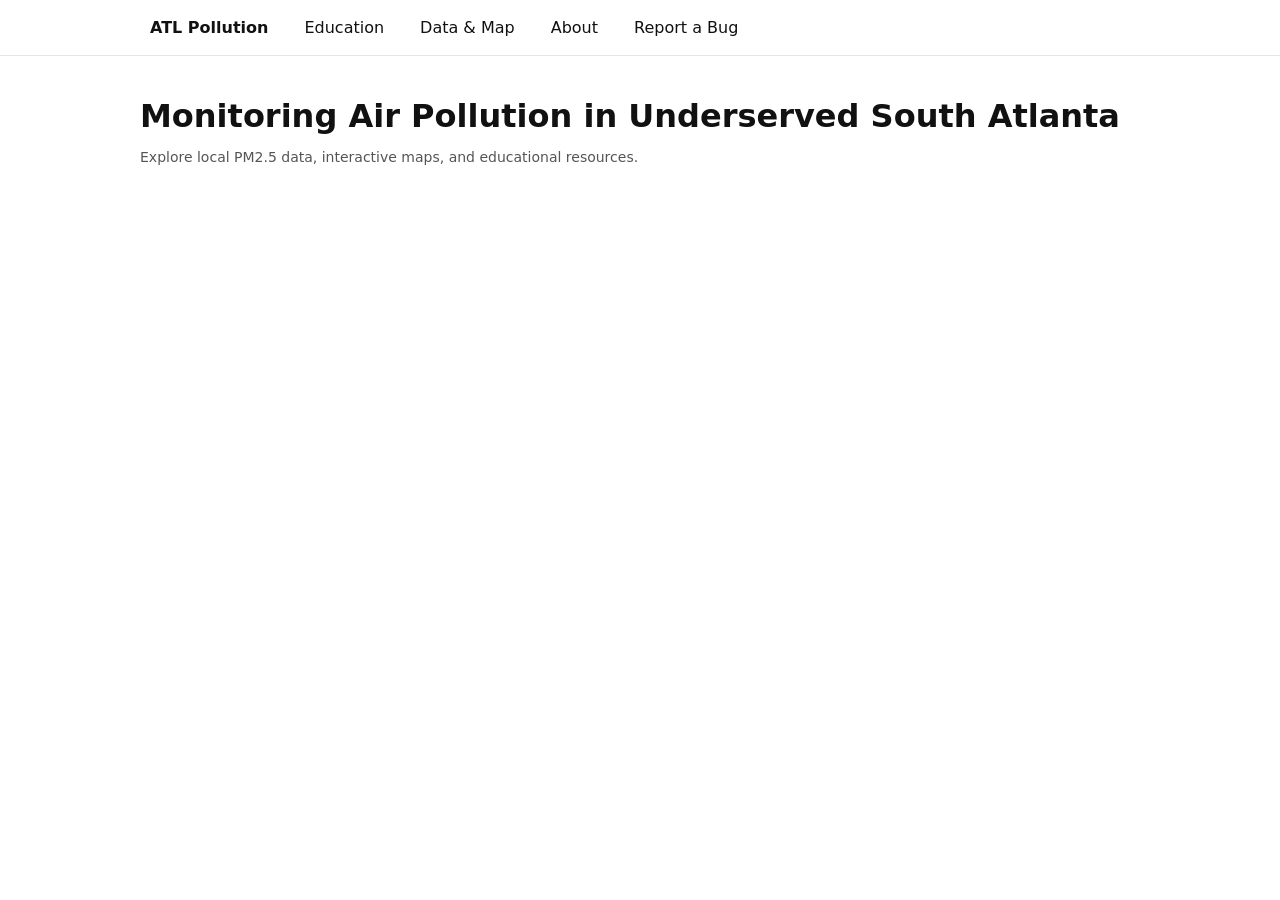
==== public/index.html @ 43586956 "Static frontend pages, styles, and navigation" ====
<!doctype html>
<html lang="en">
<head>
  <meta charset="utf-8" />
  <meta name="viewport" content="width=device-width, initial-scale=1" />
  <title>ATL Pollution</title>
  <link rel="stylesheet" href="css/styles.css" />
</head>
<body>

  <nav>
    <div class="nav-inner">
      <a href="index.html"><strong>ATL Pollution</strong></a>
      <a href="pages/education.html">Education</a>
      <a href="pages/data.html">Data & Map</a>
      <a href="pages/about.html">About</a>
      <a href="pages/report-bug.html">Report a Bug</a>
    </div>
  </nav>

  <main class="container">
    <h1>Monitoring Air Pollution in Underserved South Atlanta</h1>
    <p class="small">
      Explore local PM2.5 data, interactive maps, and educational resources.
    </p>
  </main>

  <script src="js/app.js"></script>
</body>
</html>
---- public/css/styles.css ----
:root {
  font-family: system-ui, Arial, sans-serif;
}

body {
  margin: 0;
  background: #ffffff;
  color: #111;
}

.container {
  max-width: 1000px;
  margin: 0 auto;
  padding: 20px;
}

nav {
  border-bottom: 1px solid #e5e5e5;
}

.nav-inner {
  display: flex;
  gap: 16px;
  padding: 12px 20px;
  max-width: 1000px;
  margin: 0 auto;
}

.nav-inner a {
  text-decoration: none;
  color: #111;
  padding: 6px 10px;
  border-radius: 8px;
}

.nav-inner a:hover {
  background: #f2f2f2;
}

h1 {
  margin-bottom: 10px;
}

.card {
  border: 1px solid #e5e5e5;
  border-radius: 12px;
  padding: 16px;
  margin-top: 15px;
}

.grid {
  display: grid;
  gap: 15px;
}

@media (min-width: 800px) {
  .grid {
    grid-template-columns: 1fr 1fr;
  }
}

label {
  display: block;
  margin-top: 10px;
  font-weight: 600;
}

input, textarea, select {
  width: 100%;
  padding: 8px;
  margin-top: 5px;
  border-radius: 8px;
  border: 1px solid #ccc;
}

button {
  margin-top: 15px;
  padding: 8px 12px;
  border: none;
  border-radius: 8px;
  cursor: pointer;
}

button:hover {
  opacity: 0.9;
}

.small {
  font-size: 14px;
  color: #555;
}
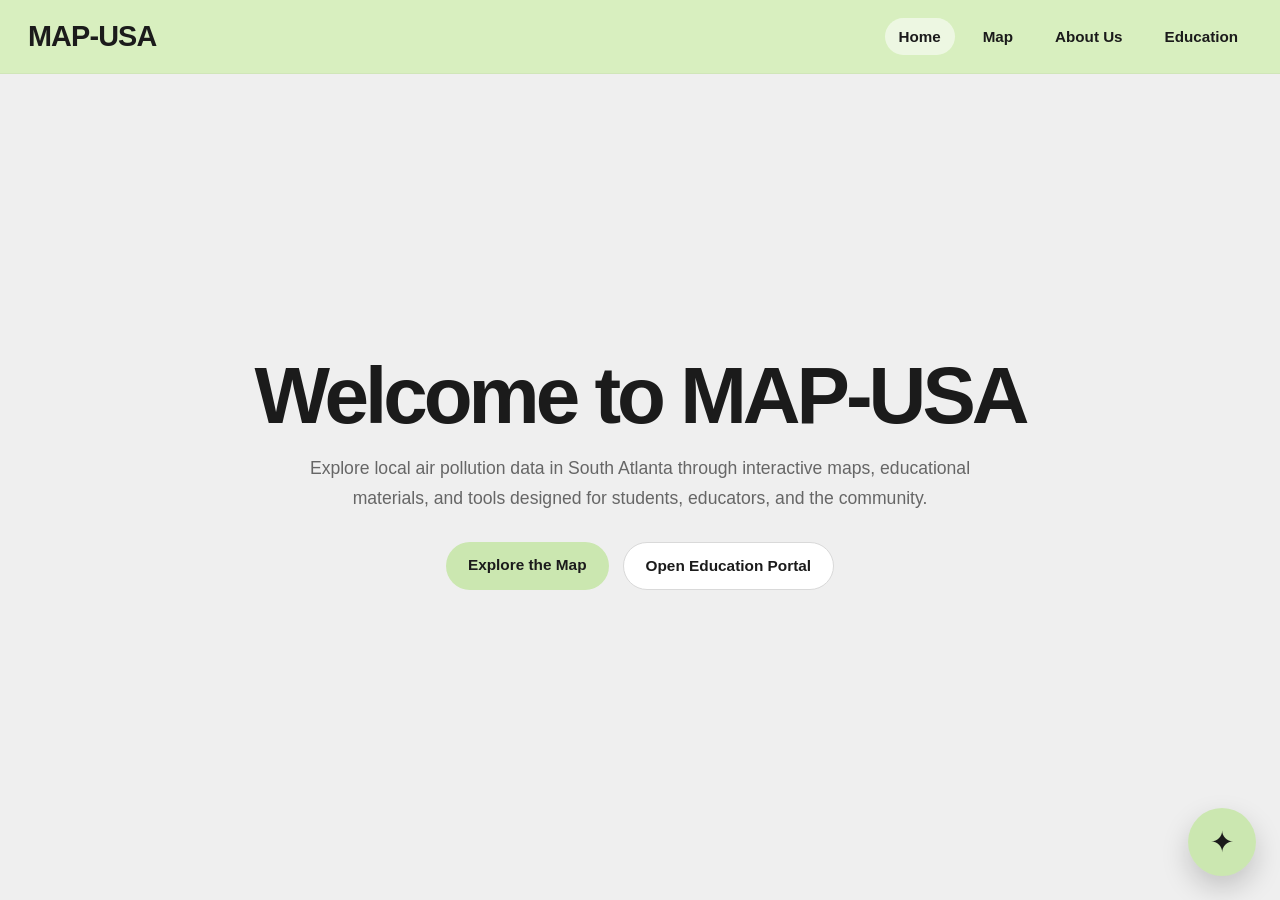
==== commit 15268438: "changed style + ui, added placeholder chatbot, completed education page, completed basic framework f" ====
--- a/public/index.html
+++ b/public/index.html
@@ -3,28 +3,61 @@
 <head>
   <meta charset="utf-8" />
   <meta name="viewport" content="width=device-width, initial-scale=1" />
-  <title>ATL Pollution</title>
+  <title>MAP-USA</title>
   <link rel="stylesheet" href="css/styles.css" />
 </head>
 <body>
-
   <nav>
     <div class="nav-inner">
-      <a href="index.html"><strong>ATL Pollution</strong></a>
-      <a href="pages/education.html">Education</a>
-      <a href="pages/data.html">Data & Map</a>
-      <a href="pages/about.html">About</a>
-      <a href="pages/report-bug.html">Report a Bug</a>
+      <a class="brand" href="index.html">MAP-USA</a>
+      <div class="nav-links">
+        <a class="active" href="index.html">Home</a>
+        <a href="pages/data.html">Map</a>
+        <a href="pages/about.html">About Us</a>
+        <a href="pages/education.html">Education</a>
+      </div>
     </div>
   </nav>
 
-  <main class="container">
-    <h1>Monitoring Air Pollution in Underserved South Atlanta</h1>
-    <p class="small">
-      Explore local PM2.5 data, interactive maps, and educational resources.
-    </p>
+  <main class="container hero">
+    <div class="hero-content">
+      <h1>Welcome to MAP-USA</h1>
+      <p>
+        Explore local air pollution data in South Atlanta through interactive maps,
+        educational materials, and tools designed for students, educators, and the community.
+      </p>
+
+      <div class="button-row">
+        <a class="btn btn-primary" href="pages/data.html">Explore the Map</a>
+        <a class="btn btn-secondary" href="pages/education.html">Open Education Portal</a>
+      </div>
+    </div>
   </main>
+  <button id="chatbotToggle" class="chatbot-toggle" aria-label="Open AI Assistant">✦</button>
 
+  <div id="chatbotPanel" class="chatbot-panel">
+    <div class="chatbot-header">
+      <h3>AI Assistant</h3>
+      <button id="chatbotClose" class="chatbot-close" aria-label="Close chat">x</button>
+    </div>
+
+    <div class="chatbot-body">
+      <div class="chat-msg bot">
+        Hi! I'm the MAP-USA AI assistant. I can help explain pollution data, graphs, maps, and lesson content.
+      </div>
+      <div class="chat-msg bot">
+        Try asking something like: “What does PM2.5 mean?” or “Why might pollution be higher near highways?”
+      </div>
+    </div>
+
+    <div class="chatbot-input-wrap">
+      <input
+        class="chatbot-input"
+        type="text"
+        placeholder="Ask a question..."
+      />
+    </div>
+  </div>
   <script src="js/app.js"></script>
 </body>
 </html>
--- a/public/css/styles.css
+++ b/public/css/styles.css
@@ -1,91 +1,613 @@
+* {
+  box-sizing: border-box;
+}
+
 :root {
-  font-family: system-ui, Arial, sans-serif;
-}
-
+  --bg: #efefef;
+  --surface: #ffffff;
+  --soft-green: #d8efbf;
+  --soft-green-2: #cbe7b0;
+  --text: #1b1b1b;
+  --muted: #666;
+  --border: #d9d9d9;
+  --shadow: 0 10px 30px rgba(0, 0, 0, 0.06);
+  --radius: 22px;
+}
+
+html,
 body {
   margin: 0;
-  background: #ffffff;
-  color: #111;
+  padding: 0;
+  font-family: Arial, Helvetica, sans-serif;
+  background: var(--bg);
+  color: var(--text);
+}
+
+body {
+  min-height: 100vh;
+}
+
+nav {
+  background: var(--soft-green);
+  border-bottom: 1px solid rgba(0, 0, 0, 0.04);
+  position: sticky;
+  top: 0;
+  z-index: 1000;
+}
+
+.nav-inner {
+  max-width: 1280px;
+  margin: 0 auto;
+  padding: 18px 28px;
+  display: flex;
+  align-items: center;
+  justify-content: space-between;
+  gap: 20px;
+}
+
+.brand {
+  font-size: 1.8rem;
+  font-weight: 800;
+  letter-spacing: -0.03em;
+  text-decoration: none;
+  color: var(--text);
+}
+
+.nav-links {
+  display: flex;
+  align-items: center;
+  gap: 14px;
+  flex-wrap: wrap;
+}
+
+.nav-links a {
+  text-decoration: none;
+  color: var(--text);
+  font-size: 0.95rem;
+  font-weight: 600;
+  padding: 10px 14px;
+  border-radius: 999px;
+  transition: 0.2s ease;
+}
+
+.nav-links a:hover,
+.nav-links a.active {
+  background: rgba(255, 255, 255, 0.55);
 }
 
 .container {
-  max-width: 1000px;
+  max-width: 1280px;
   margin: 0 auto;
-  padding: 20px;
-}
-
-nav {
-  border-bottom: 1px solid #e5e5e5;
-}
-
-.nav-inner {
-  display: flex;
-  gap: 16px;
-  padding: 12px 20px;
-  max-width: 1000px;
-  margin: 0 auto;
-}
-
-.nav-inner a {
+  padding: 36px 28px 48px;
+}
+
+.card {
+  background: rgba(255, 255, 255, 0.72);
+  border: 1px solid rgba(0, 0, 0, 0.05);
+  border-radius: var(--radius);
+  box-shadow: var(--shadow);
+}
+
+.section {
+  margin-top: 26px;
+}
+
+.page-title {
+  font-size: clamp(2rem, 4vw, 3.2rem);
+  margin: 0 0 12px;
+  letter-spacing: -0.04em;
+}
+
+.page-subtitle {
+  color: var(--muted);
+  font-size: 1.02rem;
+  line-height: 1.7;
+  max-width: 760px;
+  margin-bottom: 28px;
+}
+
+/* Home */
+.hero {
+  min-height: calc(100vh - 90px);
+  display: flex;
+  align-items: center;
+  justify-content: center;
+  text-align: center;
+}
+
+.hero-content {
+  max-width: 860px;
+}
+
+.hero h1 {
+  font-size: clamp(2.8rem, 7vw, 5rem);
+  line-height: 1;
+  margin: 0 0 18px;
+  letter-spacing: -0.05em;
+}
+
+.hero p {
+  max-width: 700px;
+  margin: 0 auto 28px;
+  font-size: 1.1rem;
+  line-height: 1.7;
+  color: var(--muted);
+}
+
+.button-row {
+  display: flex;
+  justify-content: center;
+  gap: 14px;
+  flex-wrap: wrap;
+}
+
+.btn {
+  display: inline-block;
   text-decoration: none;
-  color: #111;
-  padding: 6px 10px;
-  border-radius: 8px;
-}
-
-.nav-inner a:hover {
-  background: #f2f2f2;
-}
-
-h1 {
-  margin-bottom: 10px;
-}
-
-.card {
-  border: 1px solid #e5e5e5;
-  border-radius: 12px;
-  padding: 16px;
-  margin-top: 15px;
-}
-
-.grid {
+  border: none;
+  cursor: pointer;
+  border-radius: 999px;
+  padding: 14px 22px;
+  font-weight: 700;
+  font-size: 0.96rem;
+  transition: 0.2s ease;
+}
+
+.btn-primary {
+  background: var(--soft-green-2);
+  color: var(--text);
+}
+
+.btn-primary:hover {
+  transform: translateY(-1px);
+  box-shadow: var(--shadow);
+}
+
+.btn-secondary {
+  background: white;
+  color: var(--text);
+  border: 1px solid var(--border);
+}
+
+.btn-secondary:hover {
+  transform: translateY(-1px);
+  box-shadow: var(--shadow);
+}
+
+/* Map page */
+.map-shell {
+  position: relative;
+  overflow: hidden;
+  border-radius: 28px;
+  min-height: 620px;
+  background: #ddd;
+  box-shadow: var(--shadow);
+}
+
+.map-shell img,
+.map-shell iframe {
+  width: 100%;
+  height: 620px;
+  object-fit: cover;
+  display: block;
+  border: 0;
+}
+
+.map-overlay {
+  position: absolute;
+  top: 24px;
+  right: 24px;
+  background: rgba(255, 255, 255, 0.95);
+  padding: 14px 18px;
+  border-radius: 16px;
+  box-shadow: var(--shadow);
+  font-weight: 700;
+}
+
+.map-note {
+  margin-top: 14px;
+  color: var(--muted);
+  font-size: 0.95rem;
+}
+
+/* About page */
+.about-grid {
   display: grid;
-  gap: 15px;
-}
-
-@media (min-width: 800px) {
-  .grid {
-    grid-template-columns: 1fr 1fr;
-  }
+  grid-template-columns: 1.2fr 1fr 1.2fr;
+  gap: 24px;
+  align-items: start;
+}
+
+.about-panel {
+  padding: 28px;
+  min-height: 520px;
+}
+
+.about-panel.green {
+  background: #e6f4d4;
+}
+
+.about-panel.gray {
+  background: #e2e2e2;
+}
+
+.about-panel h2 {
+  margin-top: 0;
+  font-size: 2rem;
+  letter-spacing: -0.03em;
+}
+
+.about-panel p {
+  line-height: 1.75;
+  color: #2d2d2d;
+}
+
+.profile-card {
+  margin-top: 18px;
+  background: rgba(255, 255, 255, 0.55);
+  border-radius: 24px;
+  padding: 22px;
+}
+
+.profile-photo {
+  width: 100%;
+  height: 220px;
+  border-radius: 20px;
+  background: #f7f7f7;
+  border: 2px dashed #c5c5c5;
+  display: flex;
+  align-items: center;
+  justify-content: center;
+  color: #777;
+  font-weight: 700;
+  margin-bottom: 18px;
+}
+
+.profile-name {
+  font-size: 1.5rem;
+  font-weight: 800;
+  margin-bottom: 8px;
+}
+
+.profile-role {
+  color: var(--muted);
+  font-size: 1rem;
+  line-height: 1.6;
+}
+
+/* Forms */
+.form-card {
+  max-width: 760px;
+  padding: 30px;
 }
 
 label {
   display: block;
-  margin-top: 10px;
-  font-weight: 600;
-}
-
-input, textarea, select {
+  font-weight: 700;
+  margin: 18px 0 8px;
+}
+
+input,
+textarea,
+select {
   width: 100%;
-  padding: 8px;
-  margin-top: 5px;
-  border-radius: 8px;
-  border: 1px solid #ccc;
-}
-
-button {
-  margin-top: 15px;
-  padding: 8px 12px;
+  padding: 14px 16px;
+  border-radius: 16px;
+  border: 1px solid var(--border);
+  background: white;
+  font: inherit;
+}
+
+textarea {
+  resize: vertical;
+  min-height: 130px;
+}
+
+.status-text {
+  margin-top: 14px;
+  color: var(--muted);
+  font-size: 0.95rem;
+}
+
+/* Floating chatbot */
+.chatbot-toggle {
+  position: fixed;
+  right: 24px;
+  bottom: 24px;
+  width: 68px;
+  height: 68px;
+  border-radius: 50%;
   border: none;
-  border-radius: 8px;
+  background: var(--soft-green-2);
+  color: var(--text);
+  font-size: 1.8rem;
   cursor: pointer;
-}
-
-button:hover {
-  opacity: 0.9;
-}
-
-.small {
-  font-size: 14px;
-  color: #555;
+  box-shadow: 0 12px 28px rgba(0, 0, 0, 0.18);
+  z-index: 2000;
+  transition: 0.2s ease;
+}
+
+.chatbot-toggle:hover {
+  transform: translateY(-2px) scale(1.03);
+}
+
+.chatbot-panel {
+  position: fixed;
+  right: 24px;
+  bottom: 105px;
+  width: 360px;
+  max-width: calc(100vw - 32px);
+  height: 380px;
+  background: rgba(255, 255, 255, 0.98);
+  border: 1px solid rgba(0, 0, 0, 0.08);
+  border-radius: 28px;
+  box-shadow: 0 20px 50px rgba(0, 0, 0, 0.18);
+  display: none;
+  flex-direction: column;
+  overflow: hidden;
+  z-index: 2000;
+}
+
+.chatbot-panel.open {
+  display: flex;
+}
+
+.chatbot-header {
+  background: var(--soft-green);
+  padding: 18px 18px 14px;
+  display: flex;
+  align-items: center;
+  justify-content: space-between;
+}
+
+.chatbot-header h3 {
+  margin: 0;
+  font-size: 1.05rem;
+  letter-spacing: -0.02em;
+}
+
+.chatbot-close {
+  background: transparent;
+  border: none;
+  font-size: 1.4rem;
+  cursor: pointer;
+  color: var(--text);
+  padding: 0;
+}
+
+.chatbot-body {
+  flex: 1;
+  padding: 18px;
+  background: #f8f8f8;
+  display: flex;
+  flex-direction: column;
+  gap: 12px;
+  overflow-y: auto;
+}
+
+.chat-msg {
+  max-width: 85%;
+  padding: 12px 14px;
+  border-radius: 18px;
+  font-size: 0.95rem;
+  line-height: 1.5;
+}
+
+.chat-msg.bot {
+  background: #e8f5d9;
+  align-self: flex-start;
+}
+
+.chat-msg.user {
+  background: #ffffff;
+  border: 1px solid #e2e2e2;
+  align-self: flex-end;
+}
+
+.chatbot-input-wrap {
+  padding: 14px;
+  border-top: 1px solid #ececec;
+  background: white;
+}
+
+.chatbot-input {
+  width: 100%;
+  padding: 14px 16px;
+  border-radius: 999px;
+  border: 1px solid #d7d7d7;
+  outline: none;
+  font: inherit;
+}
+
+/* Education page */
+.education-header {
+  margin-bottom: 24px;
+}
+
+.eyebrow {
+  margin: 0 0 8px;
+  font-size: 0.9rem;
+  font-weight: 700;
+  text-transform: uppercase;
+  letter-spacing: 0.08em;
+  color: #5f7a55;
+}
+
+.education-hero {
+  padding: 28px;
+  display: flex;
+  justify-content: space-between;
+  align-items: center;
+  gap: 20px;
+  background: linear-gradient(135deg, #eef8e2, #ffffff);
+}
+
+.education-hero h2 {
+  margin: 0 0 10px;
+  font-size: 2rem;
+  letter-spacing: -0.03em;
+}
+
+.education-hero p {
+  margin: 0;
+  color: var(--muted);
+  line-height: 1.7;
+  max-width: 700px;
+}
+
+.section-title {
+  font-size: 1.8rem;
+  margin: 0 0 16px;
+  letter-spacing: -0.03em;
+}
+
+.topic-grid {
+  display: grid;
+  grid-template-columns: repeat(4, 1fr);
+  gap: 18px;
+}
+
+.compact-topics .topic-card {
+  padding: 20px;
+}
+
+.compact-topics .topic-card h3 {
+  margin-top: 0;
+  margin-bottom: 8px;
+  font-size: 1.1rem;
+}
+
+.compact-topics .topic-card p {
+  margin: 0;
+  font-size: 0.95rem;
+  line-height: 1.6;
+  color: var(--muted);
+}
+
+.cleaner-layout {
+  display: grid;
+  grid-template-columns: 1fr 1fr;
+  gap: 24px;
+  align-items: start;
+}
+
+.resource-group {
+  padding: 24px;
+}
+
+.resource-list {
+  display: flex;
+  flex-direction: column;
+  gap: 12px;
+}
+
+.resource-row {
+  display: flex;
+  justify-content: space-between;
+  align-items: flex-start;
+  gap: 16px;
+  padding: 16px 18px;
+  border: 1px solid #e5e5e5;
+  border-radius: 18px;
+  background: rgba(255, 255, 255, 0.72);
+  text-decoration: none;
+  color: inherit;
+  transition: 0.2s ease;
+}
+
+.resource-row:hover {
+  transform: translateY(-1px);
+  box-shadow: 0 8px 20px rgba(0, 0, 0, 0.06);
+}
+
+.resource-row h3 {
+  margin: 0 0 6px;
+  font-size: 1rem;
+}
+
+.resource-row p {
+  margin: 0;
+  color: var(--muted);
+  line-height: 1.55;
+  font-size: 0.94rem;
+}
+
+.resource-row span {
+  font-size: 1.1rem;
+  font-weight: 700;
+  color: #4c6b43;
+  flex-shrink: 0;
+  margin-top: 2px;
+}
+
+.small-section-title {
+  margin-top: 24px;
+  font-size: 1.3rem;
+}
+
+/* Responsive */
+@media (max-width: 1000px) {
+  .about-grid,
+  .cleaner-layout,
+  .topic-grid {
+    grid-template-columns: 1fr 1fr;
+  }
+
+  .hero {
+    min-height: auto;
+    padding: 70px 0 20px;
+  }
+
+  .map-shell,
+  .map-shell img,
+  .map-shell iframe {
+    min-height: 420px;
+    height: 420px;
+  }
+
+  .education-hero {
+    flex-direction: column;
+    align-items: flex-start;
+  }
+
+  .cleaner-layout {
+    grid-template-columns: 1fr;
+  }
+}
+
+@media (max-width: 640px) {
+  .nav-inner {
+    flex-direction: column;
+    align-items: flex-start;
+  }
+
+  .brand {
+    font-size: 1.5rem;
+  }
+
+  .hero h1 {
+    font-size: 2.6rem;
+  }
+
+  .container {
+    padding: 26px 18px 40px;
+  }
+
+  .topic-grid {
+    grid-template-columns: 1fr;
+  }
+
+  .chatbot-panel {
+    right: 12px;
+    bottom: 92px;
+    width: calc(100vw - 24px);
+    height: 55vh;
+  }
+
+  .chatbot-toggle {
+    right: 16px;
+    bottom: 16px;
+    width: 62px;
+    height: 62px;
+  }
 }
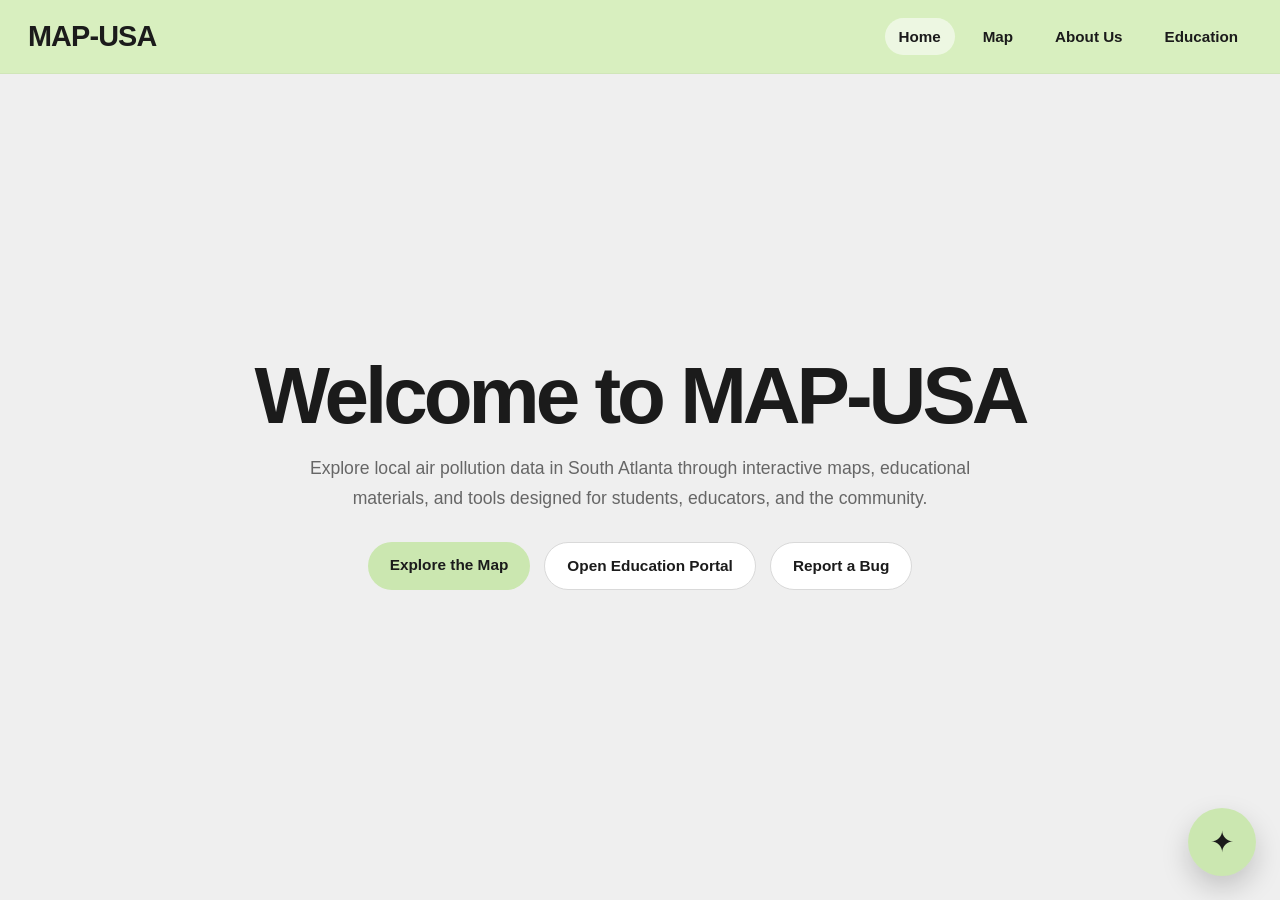
==== commit 6c449fd1: "Add bug report form and authenticated admin dashboard (User Story 8)" ====
--- a/public/index.html
+++ b/public/index.html
@@ -30,9 +30,53 @@
       <div class="button-row">
         <a class="btn btn-primary" href="pages/data.html">Explore the Map</a>
         <a class="btn btn-secondary" href="pages/education.html">Open Education Portal</a>
+        <button type="button" class="btn btn-secondary" id="openBugReport">Report a Bug</button>
       </div>
     </div>
   </main>
+
+  <!-- Report a Bug modal -->
+  <div id="bugReportOverlay" class="bug-overlay" aria-hidden="true">
+    <div class="bug-modal" role="dialog" aria-modal="true" aria-labelledby="bugReportTitle">
+      <div class="bug-modal-header">
+        <h2 id="bugReportTitle">Report a Bug</h2>
+        <button type="button" class="bug-close" id="closeBugReport" aria-label="Close">x</button>
+      </div>
+      <p class="bug-modal-sub">
+        Found something broken or confusing? Let us know so we can fix it.
+      </p>
+      <form id="bugReportForm" class="bug-form" novalidate>
+        <label for="bugTitle">Issue title</label>
+        <input type="text" id="bugTitle" name="title" maxlength="200" required />
+        <div class="field-error" data-error-for="title"></div>
+
+        <label for="bugSeverity">Severity</label>
+        <select id="bugSeverity" name="severity" required>
+          <option value="">Select severity…</option>
+          <option value="low">Low — minor inconvenience</option>
+          <option value="medium">Medium — affects usability</option>
+          <option value="high">High — feature broken</option>
+          <option value="critical">Critical — site unusable</option>
+        </select>
+        <div class="field-error" data-error-for="severity"></div>
+
+        <label for="bugDescription">Description</label>
+        <textarea id="bugDescription" name="description" maxlength="5000" required
+          placeholder="What happened? What did you expect? Any steps to reproduce?"></textarea>
+        <div class="field-error" data-error-for="description"></div>
+
+        <label for="bugScreenshot">Screenshot (optional)</label>
+        <input type="file" id="bugScreenshot" name="screenshot" accept="image/*" />
+        <div class="field-error" data-error-for="screenshot"></div>
+
+        <div class="bug-form-actions">
+          <button type="submit" class="btn btn-primary" id="bugSubmitBtn">Submit Report</button>
+          <span class="status-text" id="bugStatusText"></span>
+        </div>
+      </form>
+    </div>
+  </div>
+
   <button id="chatbotToggle" class="chatbot-toggle" aria-label="Open AI Assistant">✦</button>
 
   <div id="chatbotPanel" class="chatbot-panel">
--- a/public/css/styles.css
+++ b/public/css/styles.css
@@ -106,7 +106,6 @@
   margin-bottom: 28px;
 }
 
-/* Home */
 .hero {
   min-height: calc(100vh - 90px);
   display: flex;
@@ -174,7 +173,6 @@
   box-shadow: var(--shadow);
 }
 
-/* Map page */
 .map-shell {
   position: relative;
   overflow: hidden;
@@ -210,7 +208,6 @@
   font-size: 0.95rem;
 }
 
-/* About page */
 .about-grid {
   display: grid;
   grid-template-columns: 1.2fr 1fr 1.2fr;
@@ -253,14 +250,20 @@
   width: 100%;
   height: 220px;
   border-radius: 20px;
-  background: #f7f7f7;
-  border: 2px dashed #c5c5c5;
-  display: flex;
-  align-items: center;
-  justify-content: center;
-  color: #777;
-  font-weight: 700;
-  margin-bottom: 18px;
+  overflow: hidden;
+  background: #f2f2f2;
+}
+
+.profile-photo img {
+  width: 100%;
+  height: 100%;
+  object-fit: cover;
+  display: block;
+  transition: transform 0.3s ease;
+}
+
+.profile-photo:hover img {
+  transform: scale(1.03);
 }
 
 .profile-name {
@@ -275,7 +278,6 @@
   line-height: 1.6;
 }
 
-/* Forms */
 .form-card {
   max-width: 760px;
   padding: 30px;
@@ -309,7 +311,6 @@
   font-size: 0.95rem;
 }
 
-/* Floating chatbot */
 .chatbot-toggle {
   position: fixed;
   right: 24px;
@@ -419,7 +420,6 @@
   font: inherit;
 }
 
-/* Education page */
 .education-header {
   margin-bottom: 24px;
 }
@@ -545,7 +545,6 @@
   font-size: 1.3rem;
 }
 
-/* Responsive */
 @media (max-width: 1000px) {
   .about-grid,
   .cleaner-layout,
@@ -610,4 +609,431 @@
     width: 62px;
     height: 62px;
   }
+}
+
+.about-page {
+  display: flex;
+  flex-direction: column;
+  gap: 26px;
+}
+
+.about-hero {
+  display: grid;
+  grid-template-columns: 1.5fr 0.8fr;
+  gap: 24px;
+  padding: 34px;
+  background: linear-gradient(135deg, #eef8e2 0%, #f8fbf4 55%, #ffffff 100%);
+  border-radius: 30px;
+  overflow: hidden;
+}
+
+.about-hero-text .page-title {
+  margin-bottom: 14px;
+  max-width: 900px;
+}
+
+.about-hero-text .page-subtitle {
+  margin-bottom: 20px;
+  max-width: 760px;
+}
+
+.about-hero-side {
+  display: flex;
+  align-items: stretch;
+}
+
+.about-mini-card {
+  width: 100%;
+  background: rgba(255, 255, 255, 0.72);
+  border: 1px solid rgba(0, 0, 0, 0.05);
+  border-radius: 24px;
+  padding: 22px;
+  box-shadow: var(--shadow);
+  align-self: center;
+}
+
+.about-mini-card h3 {
+  margin: 0 0 10px;
+  font-size: 1.15rem;
+  letter-spacing: -0.02em;
+}
+
+.about-mini-card p {
+  margin: 0;
+  line-height: 1.7;
+  color: var(--muted);
+}
+
+.about-tag-row {
+  display: flex;
+  flex-wrap: wrap;
+  gap: 10px;
+}
+
+.about-tag {
+  display: inline-flex;
+  align-items: center;
+  padding: 9px 14px;
+  border-radius: 999px;
+  background: rgba(255, 255, 255, 0.82);
+  border: 1px solid rgba(0, 0, 0, 0.06);
+  font-size: 0.9rem;
+  font-weight: 700;
+}
+
+.about-main-grid {
+  display: grid;
+  grid-template-columns: 1.35fr 0.95fr;
+  gap: 24px;
+  align-items: start;
+}
+
+.about-left-col {
+  display: grid;
+  gap: 24px;
+}
+
+.about-feature,
+.about-profile-panel,
+.about-bottom-card {
+  padding: 30px;
+  border-radius: 28px;
+}
+
+.green-soft {
+  background: #e8f4d8;
+}
+
+.neutral-soft {
+  background: #f2f2f2;
+}
+
+.light-card {
+  background: rgba(255, 255, 255, 0.75);
+}
+
+.about-feature h2,
+.about-profile-panel h2,
+.about-bottom-card h2 {
+  margin: 0 0 14px;
+  font-size: 1.9rem;
+  letter-spacing: -0.03em;
+}
+
+.about-feature p,
+.about-profile-panel p,
+.about-bottom-card p {
+  line-height: 1.75;
+  color: #2d2d2d;
+}
+
+.section-icon {
+  width: 48px;
+  height: 48px;
+  border-radius: 16px;
+  background: rgba(255, 255, 255, 0.75);
+  display: inline-flex;
+  align-items: center;
+  justify-content: center;
+  font-size: 1.2rem;
+  margin-bottom: 16px;
+  box-shadow: 0 8px 18px rgba(0, 0, 0, 0.05);
+}
+
+.about-points {
+  display: grid;
+  gap: 14px;
+  margin-top: 18px;
+}
+
+.about-point {
+  background: rgba(255, 255, 255, 0.66);
+  border: 1px solid rgba(0, 0, 0, 0.05);
+  border-radius: 20px;
+  padding: 18px;
+}
+
+.about-point h3 {
+  margin: 0 0 6px;
+  font-size: 1.02rem;
+  letter-spacing: -0.02em;
+}
+
+.about-point p {
+  margin: 0;
+  color: var(--muted);
+  line-height: 1.65;
+  font-size: 0.95rem;
+}
+
+.about-profile-panel {
+  background: linear-gradient(180deg, #ececec 0%, #f6f6f6 100%);
+}
+
+.about-profile-card {
+  margin-top: 14px;
+  background: rgba(255, 255, 255, 0.7);
+  border: 1px solid rgba(0, 0, 0, 0.04);
+}
+
+.large-photo {
+  height: 280px;
+  margin-bottom: 18px;
+}
+
+.profile-caption {
+  margin-top: 14px;
+  padding-top: 14px;
+  border-top: 1px solid rgba(0, 0, 0, 0.08);
+  color: var(--muted);
+  font-size: 0.93rem;
+  line-height: 1.6;
+}
+
+.about-bottom-grid {
+  display: grid;
+  grid-template-columns: 1fr 1fr;
+  gap: 24px;
+}
+
+.about-points.compact .about-point {
+  padding: 16px 18px;
+}
+
+@media (max-width: 1000px) {
+  .about-hero,
+  .about-main-grid,
+  .about-bottom-grid {
+    grid-template-columns: 1fr;
+  }
+
+  .about-hero {
+    padding: 28px;
+  }
+
+  .about-hero-side {
+    display: block;
+  }
+}
+
+@media (max-width: 640px) {
+  .about-hero,
+  .about-feature,
+  .about-profile-panel,
+  .about-bottom-card {
+    padding: 22px;
+  }
+
+  .large-photo {
+    height: 220px;
+  }
+
+  .about-feature h2,
+  .about-profile-panel h2,
+  .about-bottom-card h2 {
+    font-size: 1.55rem;
+  }
+}
+
+/* ===== Report a Bug modal ===== */
+.bug-overlay {
+  position: fixed;
+  inset: 0;
+  background: rgba(0, 0, 0, 0.45);
+  display: none;
+  align-items: center;
+  justify-content: center;
+  z-index: 3000;
+  padding: 20px;
+}
+
+.bug-overlay.open {
+  display: flex;
+}
+
+.bug-modal {
+  background: var(--surface);
+  border-radius: var(--radius);
+  box-shadow: 0 30px 80px rgba(0, 0, 0, 0.3);
+  width: 100%;
+  max-width: 560px;
+  max-height: 90vh;
+  overflow-y: auto;
+  padding: 28px 30px;
+}
+
+.bug-modal-header {
+  display: flex;
+  align-items: center;
+  justify-content: space-between;
+  margin-bottom: 6px;
+}
+
+.bug-modal-header h2 {
+  margin: 0;
+  font-size: 1.6rem;
+  letter-spacing: -0.03em;
+}
+
+.bug-close {
+  background: transparent;
+  border: none;
+  font-size: 1.4rem;
+  cursor: pointer;
+  color: var(--muted);
+  padding: 4px 10px;
+  border-radius: 999px;
+}
+
+.bug-close:hover {
+  background: #f0f0f0;
+}
+
+.bug-modal-sub {
+  margin: 0 0 10px;
+  color: var(--muted);
+  line-height: 1.6;
+}
+
+.bug-form label {
+  margin-top: 14px;
+  margin-bottom: 6px;
+  font-size: 0.95rem;
+}
+
+.bug-form input[type="file"] {
+  padding: 10px;
+  background: #fafafa;
+}
+
+.field-error {
+  color: #c0392b;
+  font-size: 0.85rem;
+  margin-top: 4px;
+  min-height: 1em;
+}
+
+.bug-form-actions {
+  display: flex;
+  align-items: center;
+  gap: 14px;
+  margin-top: 22px;
+  flex-wrap: wrap;
+}
+
+.status-text.success {
+  color: #2e7d32;
+}
+
+.status-text.error {
+  color: #c0392b;
+}
+
+/* ===== Admin page ===== */
+.admin-toolbar {
+  display: flex;
+  align-items: center;
+  gap: 12px;
+  flex-wrap: wrap;
+  margin-bottom: 22px;
+}
+
+.admin-toolbar select {
+  width: auto;
+  min-width: 180px;
+}
+
+.report-list {
+  display: grid;
+  gap: 18px;
+}
+
+.report-card {
+  background: var(--surface);
+  border: 1px solid var(--border);
+  border-radius: 20px;
+  padding: 22px 24px;
+  box-shadow: var(--shadow);
+}
+
+.report-card-header {
+  display: flex;
+  justify-content: space-between;
+  align-items: flex-start;
+  gap: 16px;
+  flex-wrap: wrap;
+}
+
+.report-card-header h3 {
+  margin: 0 0 6px;
+  font-size: 1.2rem;
+  letter-spacing: -0.02em;
+}
+
+.report-meta {
+  color: var(--muted);
+  font-size: 0.88rem;
+}
+
+.severity-badge,
+.status-badge {
+  display: inline-block;
+  padding: 4px 12px;
+  border-radius: 999px;
+  font-size: 0.78rem;
+  font-weight: 700;
+  text-transform: uppercase;
+  letter-spacing: 0.04em;
+}
+
+.severity-low      { background: #e3f2fd; color: #1565c0; }
+.severity-medium   { background: #fff8e1; color: #ef6c00; }
+.severity-high     { background: #ffe0b2; color: #d84315; }
+.severity-critical { background: #ffebee; color: #b71c1c; }
+
+.status-open        { background: #fce4ec; color: #ad1457; }
+.status-in_progress { background: #fff3e0; color: #ef6c00; }
+.status-resolved    { background: #e8f5e9; color: #2e7d32; }
+
+.report-description {
+  margin: 14px 0;
+  line-height: 1.65;
+  white-space: pre-wrap;
+  color: #2d2d2d;
+}
+
+.report-screenshot {
+  margin-top: 12px;
+  max-width: 100%;
+  border-radius: 14px;
+  border: 1px solid var(--border);
+  cursor: zoom-in;
+}
+
+.report-actions {
+  display: flex;
+  gap: 10px;
+  margin-top: 14px;
+  flex-wrap: wrap;
+  align-items: center;
+}
+
+.report-actions select {
+  width: auto;
+  padding: 10px 14px;
+}
+
+.btn-danger {
+  background: #fce4ec;
+  color: #ad1457;
+}
+
+.btn-danger:hover {
+  background: #f8bbd0;
+}
+
+.empty-state {
+  text-align: center;
+  padding: 60px 20px;
+  color: var(--muted);
 }
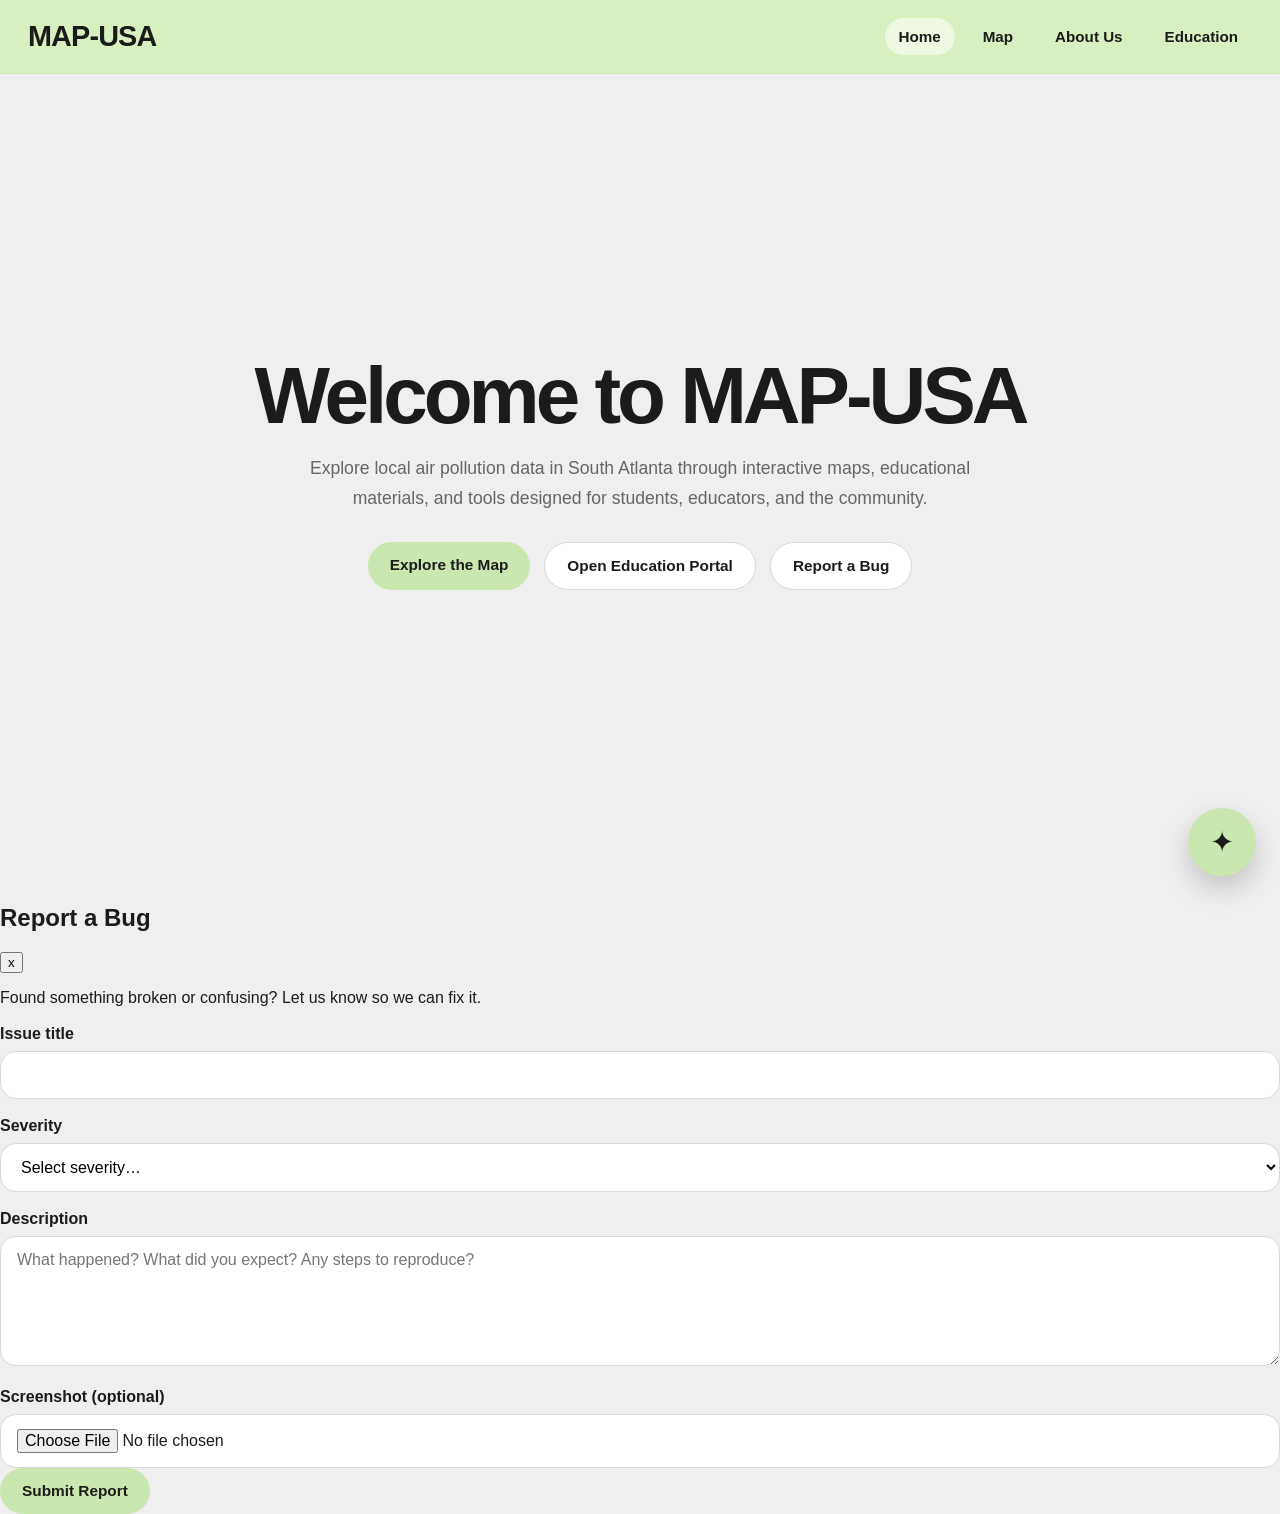
==== commit aba118be: "final education fixes" ====
--- a/public/index.html
+++ b/public/index.html
@@ -35,7 +35,6 @@
     </div>
   </main>
 
-  <!-- Report a Bug modal -->
   <div id="bugReportOverlay" class="bug-overlay" aria-hidden="true">
     <div class="bug-modal" role="dialog" aria-modal="true" aria-labelledby="bugReportTitle">
       <div class="bug-modal-header">
--- a/public/css/styles.css
+++ b/public/css/styles.css
@@ -835,205 +835,706 @@
   }
 }
 
-/* ===== Report a Bug modal ===== */
-.bug-overlay {
-  position: fixed;
-  inset: 0;
-  background: rgba(0, 0, 0, 0.45);
+.education-page {
+  max-width: 1280px;
+}
+
+.page-header {
+  margin-bottom: 24px;
+}
+
+.page-header h1 {
+  font-size: clamp(2rem, 4vw, 3rem);
+  margin: 0 0 12px;
+  letter-spacing: -0.04em;
+  color: #1a3a1a;
+}
+
+.page-header p {
+  color: #666;
+  line-height: 1.7;
+  max-width: 760px;
+  margin: 0;
+}
+
+.progress-wrap {
+  margin: 24px 0 28px;
+}
+
+.progress-meta {
+  display: flex;
+  justify-content: space-between;
+  font-size: 0.82rem;
+  color: #666;
+  margin-bottom: 8px;
+}
+
+.progress-track {
+  height: 8px;
+  background: #dfead8;
+  border-radius: 999px;
+  overflow: hidden;
+}
+
+.progress-fill {
+  height: 100%;
+  width: 0;
+  background: #4c8f4c;
+  border-radius: 999px;
+  transition: width 0.3s ease;
+}
+
+.chapter {
   display: none;
+}
+
+.chapter.active {
+  display: block;
+}
+
+.chapter-header {
+  margin-bottom: 18px;
+}
+
+.chapter-header h2 {
+  margin: 0 0 6px;
+  font-size: 1.7rem;
+  letter-spacing: -0.03em;
+  color: #1a3a1a;
+}
+
+.chapter-header p {
+  margin: 0;
+  color: #666;
+  line-height: 1.7;
+}
+
+.section-label {
+  font-size: 0.82rem;
+  font-weight: 700;
+  text-transform: uppercase;
+  letter-spacing: 0.08em;
+  color: #5f7a55;
+  margin: 0 0 12px;
+}
+
+.accordion {
+  display: flex;
+  flex-direction: column;
+  gap: 14px;
+  margin-bottom: 24px;
+}
+
+.acc-card {
+  background: #fff;
+  border: 1px solid #c8e6c9;
+  border-radius: 16px;
+  box-shadow: 0 2px 12px rgba(76, 153, 85, 0.08);
+  overflow: hidden;
+}
+
+.acc-trigger {
+  width: 100%;
+  border: none;
+  background: transparent;
+  padding: 16px 18px;
+  display: flex;
+  justify-content: space-between;
+  align-items: center;
+  gap: 14px;
+  text-align: left;
+  cursor: pointer;
+}
+
+.acc-trigger:hover {
+  background: #f7fbf6;
+}
+
+.acc-titles {
+  flex: 1;
+}
+
+.acc-title {
+  display: block;
+  font-size: 1rem;
+  font-weight: 700;
+  color: #1a3a1a;
+  margin-bottom: 3px;
+}
+
+.acc-sub {
+  display: block;
+  font-size: 0.87rem;
+  color: #666;
+}
+
+.acc-chevron {
+  width: 30px;
+  height: 30px;
+  border-radius: 999px;
+  display: inline-flex;
   align-items: center;
   justify-content: center;
-  z-index: 3000;
+  flex-shrink: 0;
+  transition: transform 0.2s ease;
+}
+
+.acc-card.open .acc-chevron {
+  transform: rotate(180deg);
+}
+
+.acc-body {
+  max-height: 0;
+  overflow: hidden;
+  transition: max-height 0.3s ease;
+}
+
+.acc-body-inner {
+  padding: 0 18px 18px;
+  border-top: 1px solid #edf4ea;
+}
+
+.acc-body-inner p {
+  color: #444;
+  line-height: 1.75;
+  font-size: 0.96rem;
+  margin: 14px 0 0;
+}
+
+.acc-body-inner ul {
+  margin: 14px 0 0 18px;
+  color: #444;
+  line-height: 1.8;
+}
+
+.stat-row {
+  display: flex;
+  flex-wrap: wrap;
+  gap: 10px;
+  margin-top: 14px;
+}
+
+.stat-pill {
+  background: #f8fcf6;
+  border: 1px solid #d6e7cf;
+  border-radius: 12px;
+  padding: 10px 14px;
+  min-width: 120px;
+}
+
+.stat-pill strong {
+  display: block;
+  font-size: 1rem;
+  color: #1a3a1a;
+  margin-bottom: 2px;
+}
+
+.stat-pill span {
+  font-size: 0.82rem;
+  color: #666;
+}
+
+.danger-badge {
+  display: inline-flex;
+  align-items: center;
+  border-radius: 999px;
+  padding: 6px 12px;
+  font-size: 0.8rem;
+  font-weight: 700;
+  margin-top: 14px;
+}
+
+.danger-high {
+  background: #fdecea;
+  color: #c0392b;
+}
+
+.danger-medium {
+  background: #fff3e0;
+  color: #d97706;
+}
+
+.aqi-scale {
+  display: flex;
+  height: 12px;
+  border-radius: 999px;
+  overflow: hidden;
+  margin-top: 14px;
+}
+
+.aqi-scale div {
+  flex: 1;
+}
+
+.aqi-labels {
+  display: flex;
+  justify-content: space-between;
+  gap: 8px;
+  font-size: 0.75rem;
+  color: #666;
+  margin-top: 8px;
+}
+
+.source-chip {
+  display: inline-flex;
+  align-items: center;
+  margin-top: 14px;
+  background: #f7fbf6;
+  border: 1px solid #d6e7cf;
+  border-radius: 999px;
+  padding: 6px 10px;
+  font-size: 0.8rem;
+  color: #4b6545;
+}
+
+.quiz-block {
+  background: #fff;
+  border: 1px solid #c8e6c9;
+  border-radius: 16px;
+  box-shadow: 0 2px 12px rgba(76, 153, 85, 0.08);
+  margin-bottom: 22px;
+  overflow: hidden;
+}
+
+.quiz-block-header {
+  display: flex;
+  justify-content: space-between;
+  align-items: center;
+  gap: 12px;
+  padding: 16px 18px;
+  background: #f7fbf6;
+  border-bottom: 1px solid #edf4ea;
+}
+
+.quiz-block-header h3 {
+  margin: 0;
+  font-size: 1.08rem;
+  color: #1a3a1a;
+}
+
+.quiz-block-score {
+  display: none;
+  background: #e8f5e9;
+  color: #2e7d32;
+  border-radius: 999px;
+  padding: 6px 10px;
+  font-size: 0.82rem;
+  font-weight: 700;
+}
+
+.quiz-block-body {
+  padding: 18px;
+  display: flex;
+  flex-direction: column;
+  gap: 18px;
+}
+
+.q-item {
+  border-bottom: 1px solid #edf4ea;
+  padding-bottom: 18px;
+}
+
+.q-item:last-child {
+  border-bottom: none;
+  padding-bottom: 0;
+}
+
+.q-num {
+  font-size: 0.78rem;
+  font-weight: 700;
+  text-transform: uppercase;
+  letter-spacing: 0.06em;
+  color: #5f7a55;
+  margin-bottom: 8px;
+}
+
+.q-text {
+  font-size: 1rem;
+  color: #1b1b1b;
+  line-height: 1.6;
+  margin-bottom: 12px;
+}
+
+.options {
+  display: flex;
+  flex-direction: column;
+  gap: 10px;
+}
+
+.option-btn {
+  width: 100%;
+  display: flex;
+  align-items: center;
+  gap: 10px;
+  border: 1px solid #cdddc7;
+  background: #fff;
+  border-radius: 12px;
+  padding: 12px 14px;
+  text-align: left;
+  font: inherit;
+  cursor: pointer;
+  transition: 0.2s ease;
+}
+
+.option-btn:hover:not(:disabled) {
+  background: #f7fbf6;
+  border-color: #9fcb97;
+}
+
+.option-btn:disabled {
+  cursor: default;
+}
+
+.option-btn.correct-ans {
+  background: #e8f5e9;
+  border-color: #66bb6a;
+}
+
+.option-btn.wrong-ans {
+  background: #fdecea;
+  border-color: #e57373;
+}
+
+.opt-dot {
+  width: 24px;
+  height: 24px;
+  border-radius: 999px;
+  background: #f1f1f1;
+  display: inline-flex;
+  align-items: center;
+  justify-content: center;
+  font-size: 0.78rem;
+  font-weight: 700;
+  flex-shrink: 0;
+}
+
+.q-feedback {
+  display: none;
+  margin-top: 10px;
+  padding: 12px 14px;
+  border-radius: 12px;
+  font-size: 0.9rem;
+  line-height: 1.6;
+}
+
+.q-feedback.show {
+  display: block;
+}
+
+.q-feedback.correct {
+  background: #e8f5e9;
+  color: #1b5e20;
+}
+
+.q-feedback.wrong {
+  background: #fdecea;
+  color: #b23b2a;
+}
+
+.quiz-result {
+  display: none;
+  margin: 0 18px 18px;
+  padding: 18px;
+  border-radius: 14px;
+  background: #f7fbf6;
+  border: 1px solid #c8e6c9;
+  text-align: center;
+}
+
+.quiz-result.show {
+  display: block;
+}
+
+.result-title {
+  font-size: 1.2rem;
+  color: #1a3a1a;
+  font-weight: 700;
+  margin-bottom: 6px;
+}
+
+.result-msg {
+  color: #666;
+}
+
+.restart-btn,
+.nav-btn {
+  display: inline-flex;
+  align-items: center;
+  justify-content: center;
+  gap: 8px;
+  border-radius: 999px;
+  padding: 12px 18px;
+  font: inherit;
+  font-weight: 700;
+  cursor: pointer;
+  transition: 0.2s ease;
+  background: #fff;
+  color: #2f5e2f;
+  border: 1px solid #c8d9c1;
+}
+
+.restart-btn:hover,
+.nav-btn:hover {
+  background: #eef8e2;
+}
+
+.nav-btn.primary {
+  background: #d8efbf;
+  border-color: #b8d59b;
+  color: #1b1b1b;
+}
+
+.chapter-nav {
+  display: flex;
+  justify-content: space-between;
+  gap: 12px;
+  flex-wrap: wrap;
+}
+
+.completion-banner {
+  display: none;
+  margin-top: 28px;
+  background: #f7fbf6;
+  border: 1px solid #c8e6c9;
+  border-radius: 18px;
+  padding: 28px 22px;
+  text-align: center;
+  box-shadow: 0 2px 12px rgba(76, 153, 85, 0.08);
+}
+
+.completion-banner.show {
+  display: block;
+}
+
+.total-score {
+  font-size: 2rem;
+  font-weight: 800;
+  color: #2f5e2f;
+  margin: 10px 0;
+}
+
+.resources-section {
+  margin-top: 40px;
+}
+
+.resources-header {
+  margin-bottom: 18px;
+}
+
+.resources-header h2 {
+  font-size: 1.8rem;
+  margin: 0 0 8px;
+  color: #1a3a1a;
+}
+
+.resources-header p {
+  margin: 0;
+  color: #666;
+  line-height: 1.7;
+}
+
+.topic-chips {
+  display: grid;
+  grid-template-columns: repeat(4, 1fr);
+  gap: 20px;
+  margin: 24px 0;
+}
+
+.topic-chip {
+  background: #fff;
+  border: 1px solid #e3e3e3;
+  border-radius: 28px;
+  padding: 28px 36px;
+  box-shadow: 0 2px 10px rgba(0, 0, 0, 0.03);
+}
+
+.topic-chip-title {
+  font-size: 1.1rem;
+  font-weight: 800;
+  color: #1b1b1b;
+  margin-bottom: 12px;
+  line-height: 1.3;
+}
+
+.topic-chip-desc {
+  font-size: 0.98rem;
+  line-height: 1.7;
+  color: #666;
+}
+
+.topic-chip-button {
+  width: 100%;
+  text-align: left;
+  cursor: pointer;
+  font: inherit;
+}
+
+.topic-chip-button:hover {
+  background: #f7fbf6;
+}
+
+.res-cols {
+  display: grid;
+  grid-template-columns: 1fr 1fr;
+  gap: 24px;
+}
+
+.res-col {
+  background: #fff;
+  border: 1px solid #c8e6c9;
+  border-radius: 16px;
   padding: 20px;
-}
-
-.bug-overlay.open {
-  display: flex;
-}
-
-.bug-modal {
-  background: var(--surface);
-  border-radius: var(--radius);
-  box-shadow: 0 30px 80px rgba(0, 0, 0, 0.3);
-  width: 100%;
-  max-width: 560px;
-  max-height: 90vh;
-  overflow-y: auto;
-  padding: 28px 30px;
-}
-
-.bug-modal-header {
-  display: flex;
+  box-shadow: 0 2px 12px rgba(76, 153, 85, 0.08);
+}
+
+.res-col-title {
+  font-size: 1.25rem;
+  color: #1a3a1a;
+  margin: 0 0 14px;
+}
+
+.res-list {
+  display: flex;
+  flex-direction: column;
+  gap: 12px;
+}
+
+.res-item {
+  display: flex;
+  justify-content: space-between;
+  gap: 14px;
+  align-items: flex-start;
+  text-decoration: none;
+  color: inherit;
+  border: 1px solid #d7e6d0;
+  border-radius: 12px;
+  padding: 14px 15px;
+  background: #f9fdf9;
+  transition: 0.2s ease;
+}
+
+.res-item:hover {
+  background: #eef8e2;
+}
+
+.res-item-title {
+  font-weight: 700;
+  color: #1a3a1a;
+  margin-bottom: 4px;
+}
+
+.res-item-desc {
+  color: #666;
+  font-size: 0.9rem;
+  line-height: 1.5;
+}
+
+.res-item-arrow {
+  width: 36px;
+  height: 36px;
+  border-radius: 12px;
+  background: #f1f1f1;
+  display: inline-flex;
   align-items: center;
-  justify-content: space-between;
-  margin-bottom: 6px;
-}
-
-.bug-modal-header h2 {
+  justify-content: center;
+  flex-shrink: 0;
+  font-size: 1.1rem;
+  font-weight: 700;
+  color: #1b1b1b;
+}
+
+.fade-up {
+  animation: fadeUp 0.45s ease;
+}
+
+@keyframes fadeUp {
+  from {
+    opacity: 0;
+    transform: translateY(8px);
+  }
+  to {
+    opacity: 1;
+    transform: translateY(0);
+  }
+}
+
+@media (max-width: 1100px) {
+  .topic-chips {
+    grid-template-columns: 1fr 1fr;
+  }
+}
+
+@media (max-width: 900px) {
+  .res-cols {
+    grid-template-columns: 1fr;
+  }
+}
+
+@media (max-width: 640px) {
+  .topic-chips {
+    grid-template-columns: 1fr;
+  }
+
+  .topic-chip {
+    padding: 22px 24px;
+  }
+
+  .chapter-nav {
+    flex-direction: column;
+  }
+}
+
+.downloads-grid {
+  display: grid;
+  grid-template-columns: repeat(2, 1fr);
+  gap: 20px;
+  margin-top: 18px;
+}
+
+.download-card {
+  padding: 24px;
+  border-radius: 22px;
+  background: rgba(255, 255, 255, 0.75);
+  border: 1px solid rgba(0, 0, 0, 0.05);
+  box-shadow: var(--shadow);
+  display: flex;
+  flex-direction: column;
+  gap: 12px;
+  transition: 0.2s ease;
+}
+
+.download-card:hover {
+  transform: translateY(-2px);
+  box-shadow: 0 12px 28px rgba(0, 0, 0, 0.08);
+}
+
+.download-card h3 {
   margin: 0;
-  font-size: 1.6rem;
-  letter-spacing: -0.03em;
-}
-
-.bug-close {
-  background: transparent;
-  border: none;
-  font-size: 1.4rem;
-  cursor: pointer;
-  color: var(--muted);
-  padding: 4px 10px;
-  border-radius: 999px;
-}
-
-.bug-close:hover {
-  background: #f0f0f0;
-}
-
-.bug-modal-sub {
-  margin: 0 0 10px;
+  font-size: 1.1rem;
+  letter-spacing: -0.02em;
+}
+
+.download-card p {
+  margin: 0;
   color: var(--muted);
   line-height: 1.6;
-}
-
-.bug-form label {
-  margin-top: 14px;
-  margin-bottom: 6px;
   font-size: 0.95rem;
 }
 
-.bug-form input[type="file"] {
-  padding: 10px;
-  background: #fafafa;
-}
-
-.field-error {
-  color: #c0392b;
-  font-size: 0.85rem;
-  margin-top: 4px;
-  min-height: 1em;
-}
-
-.bug-form-actions {
-  display: flex;
-  align-items: center;
-  gap: 14px;
-  margin-top: 22px;
-  flex-wrap: wrap;
-}
-
-.status-text.success {
-  color: #2e7d32;
-}
-
-.status-text.error {
-  color: #c0392b;
-}
-
-/* ===== Admin page ===== */
-.admin-toolbar {
-  display: flex;
-  align-items: center;
-  gap: 12px;
-  flex-wrap: wrap;
-  margin-bottom: 22px;
-}
-
-.admin-toolbar select {
-  width: auto;
-  min-width: 180px;
-}
-
-.report-list {
-  display: grid;
-  gap: 18px;
-}
-
-.report-card {
-  background: var(--surface);
-  border: 1px solid var(--border);
-  border-radius: 20px;
-  padding: 22px 24px;
+.download-card a {
+  margin-top: 10px;
+  align-self: flex-start;
+  text-decoration: none;
+  font-weight: 700;
+  font-size: 0.9rem;
+  padding: 10px 16px;
+  border-radius: 999px;
+  background: var(--soft-green-2);
+  color: var(--text);
+  transition: 0.2s ease;
+}
+
+.download-card a:hover {
+  transform: translateY(-1px);
   box-shadow: var(--shadow);
-}
-
-.report-card-header {
-  display: flex;
-  justify-content: space-between;
-  align-items: flex-start;
-  gap: 16px;
-  flex-wrap: wrap;
-}
-
-.report-card-header h3 {
-  margin: 0 0 6px;
-  font-size: 1.2rem;
-  letter-spacing: -0.02em;
-}
-
-.report-meta {
-  color: var(--muted);
-  font-size: 0.88rem;
-}
-
-.severity-badge,
-.status-badge {
-  display: inline-block;
-  padding: 4px 12px;
-  border-radius: 999px;
-  font-size: 0.78rem;
-  font-weight: 700;
-  text-transform: uppercase;
-  letter-spacing: 0.04em;
-}
-
-.severity-low      { background: #e3f2fd; color: #1565c0; }
-.severity-medium   { background: #fff8e1; color: #ef6c00; }
-.severity-high     { background: #ffe0b2; color: #d84315; }
-.severity-critical { background: #ffebee; color: #b71c1c; }
-
-.status-open        { background: #fce4ec; color: #ad1457; }
-.status-in_progress { background: #fff3e0; color: #ef6c00; }
-.status-resolved    { background: #e8f5e9; color: #2e7d32; }
-
-.report-description {
-  margin: 14px 0;
-  line-height: 1.65;
-  white-space: pre-wrap;
-  color: #2d2d2d;
-}
-
-.report-screenshot {
-  margin-top: 12px;
-  max-width: 100%;
-  border-radius: 14px;
-  border: 1px solid var(--border);
-  cursor: zoom-in;
-}
-
-.report-actions {
-  display: flex;
-  gap: 10px;
-  margin-top: 14px;
-  flex-wrap: wrap;
-  align-items: center;
-}
-
-.report-actions select {
-  width: auto;
-  padding: 10px 14px;
-}
-
-.btn-danger {
-  background: #fce4ec;
-  color: #ad1457;
-}
-
-.btn-danger:hover {
-  background: #f8bbd0;
-}
-
-.empty-state {
-  text-align: center;
-  padding: 60px 20px;
-  color: var(--muted);
 }
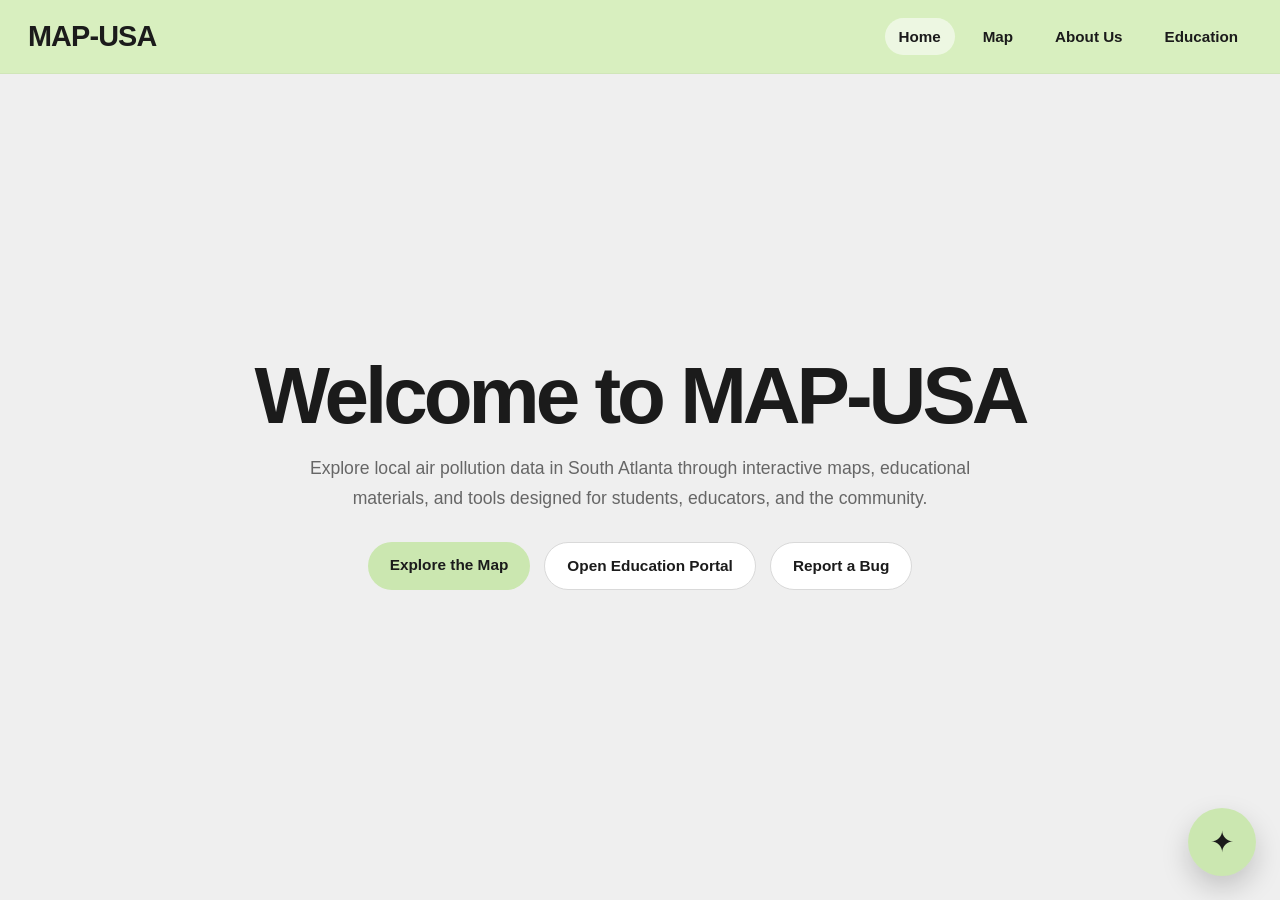
==== commit d90e212b: "changed some stuff w bug report" ====
--- a/public/index.html
+++ b/public/index.html
@@ -64,10 +64,6 @@
           placeholder="What happened? What did you expect? Any steps to reproduce?"></textarea>
         <div class="field-error" data-error-for="description"></div>
 
-        <label for="bugScreenshot">Screenshot (optional)</label>
-        <input type="file" id="bugScreenshot" name="screenshot" accept="image/*" />
-        <div class="field-error" data-error-for="screenshot"></div>
-
         <div class="bug-form-actions">
           <button type="submit" class="btn btn-primary" id="bugSubmitBtn">Submit Report</button>
           <span class="status-text" id="bugStatusText"></span>
--- a/public/css/styles.css
+++ b/public/css/styles.css
@@ -1537,4 +1537,131 @@
 .download-card a:hover {
   transform: translateY(-1px);
   box-shadow: var(--shadow);
+}
+
+/* Bug Report Overlay */
+.bug-overlay {
+  position: fixed;
+  top: 0;
+  left: 0;
+  width: 100%;
+  height: 100%;
+  background: rgba(0, 0, 0, 0.5);
+  display: flex;
+  align-items: center;
+  justify-content: center;
+  z-index: 10000;
+}
+
+.bug-overlay[aria-hidden="true"] {
+  display: none;
+}
+
+.bug-modal {
+  background: white;
+  border-radius: var(--radius);
+  padding: 20px;
+  max-width: 500px;
+  width: 90%;
+  box-shadow: var(--shadow);
+  max-height: 90vh;
+  overflow-y: auto;
+}
+
+.bug-modal-header {
+  display: flex;
+  justify-content: space-between;
+  align-items: center;
+  margin-bottom: 10px;
+}
+
+.bug-modal-header h2 {
+  margin: 0;
+  font-size: 1.5rem;
+}
+
+.bug-close {
+  background: none;
+  border: none;
+  font-size: 1.5rem;
+  cursor: pointer;
+  color: var(--muted);
+}
+
+.bug-modal-sub {
+  color: var(--muted);
+  margin-bottom: 20px;
+}
+
+.bug-form label {
+  display: block;
+  font-weight: 700;
+  margin: 18px 0 8px;
+}
+
+.bug-form input,
+.bug-form textarea,
+.bug-form select {
+  width: 100%;
+  padding: 14px 16px;
+  border-radius: 16px;
+  border: 1px solid var(--border);
+  background: white;
+  font: inherit;
+}
+
+.bug-form textarea {
+  resize: vertical;
+  min-height: 130px;
+}
+
+.field-error {
+  color: red;
+  font-size: 0.9rem;
+  margin-top: 4px;
+}
+
+.bug-form-actions {
+  margin-top: 20px;
+  display: flex;
+  align-items: center;
+  gap: 10px;
+}
+
+/* Admin Toolbar */
+.admin-toolbar {
+  display: flex;
+  align-items: center;
+  gap: 12px;
+  flex-wrap: wrap;
+  margin-bottom: 20px;
+}
+
+.admin-toolbar label {
+  font-weight: 700;
+  margin: 0;
+}
+
+.admin-toolbar select {
+  padding: 8px 12px;
+  border-radius: 8px;
+  border: 1px solid var(--border);
+  background: white;
+  font: inherit;
+}
+
+/* Report Actions */
+.report-actions {
+  display: flex;
+  align-items: center;
+  gap: 10px;
+  margin-top: 15px;
+}
+
+.report-actions select {
+  padding: 8px 12px;
+  border-radius: 8px;
+  border: 1px solid var(--border);
+  background: white;
+  font: inherit;
 }
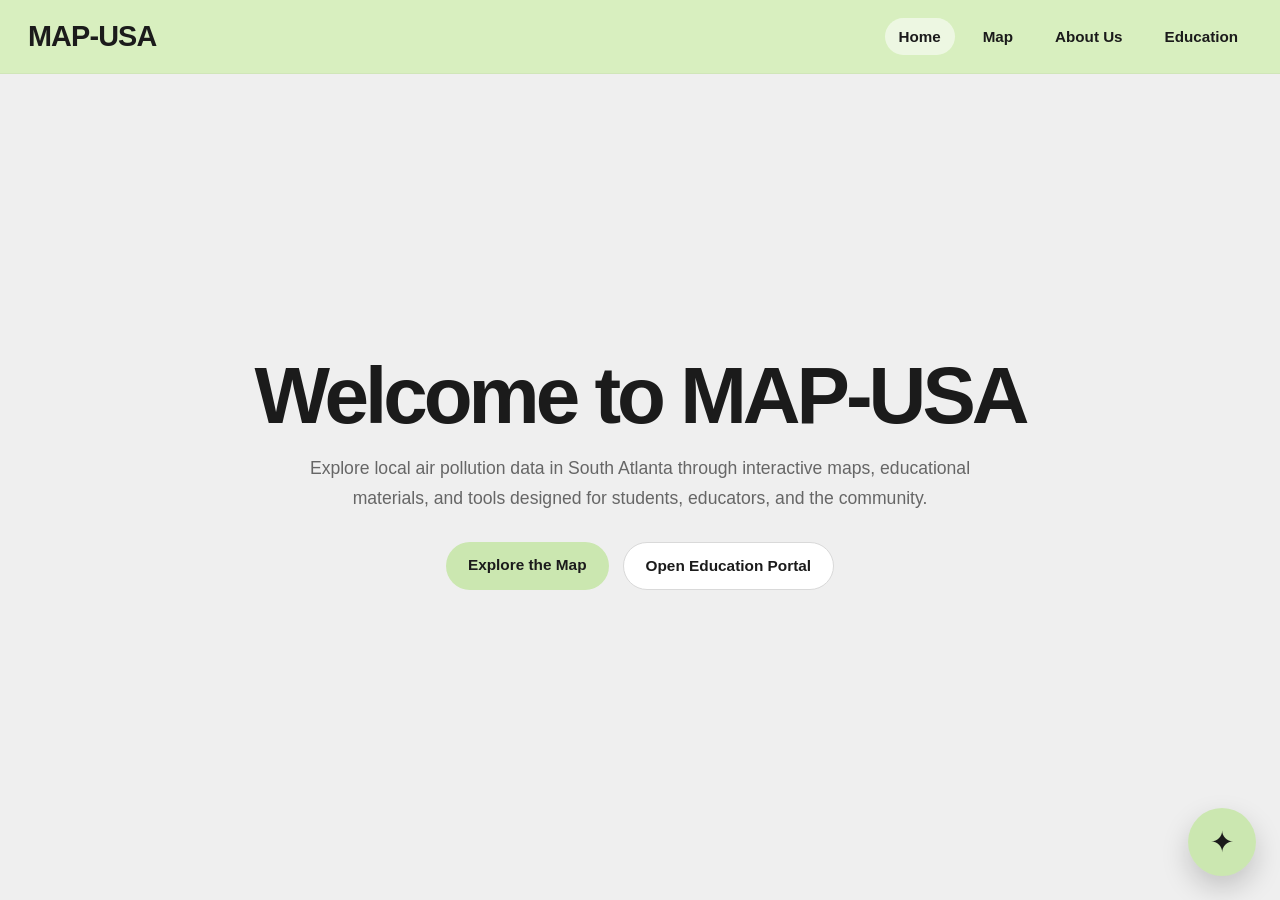
==== commit 12339d5e: "fixes from demo feedback" ====
--- a/public/index.html
+++ b/public/index.html
@@ -30,47 +30,9 @@
       <div class="button-row">
         <a class="btn btn-primary" href="pages/data.html">Explore the Map</a>
         <a class="btn btn-secondary" href="pages/education.html">Open Education Portal</a>
-        <button type="button" class="btn btn-secondary" id="openBugReport">Report a Bug</button>
       </div>
     </div>
   </main>
-
-  <div id="bugReportOverlay" class="bug-overlay" aria-hidden="true">
-    <div class="bug-modal" role="dialog" aria-modal="true" aria-labelledby="bugReportTitle">
-      <div class="bug-modal-header">
-        <h2 id="bugReportTitle">Report a Bug</h2>
-        <button type="button" class="bug-close" id="closeBugReport" aria-label="Close">x</button>
-      </div>
-      <p class="bug-modal-sub">
-        Found something broken or confusing? Let us know so we can fix it.
-      </p>
-      <form id="bugReportForm" class="bug-form" novalidate>
-        <label for="bugTitle">Issue title</label>
-        <input type="text" id="bugTitle" name="title" maxlength="200" required />
-        <div class="field-error" data-error-for="title"></div>
-
-        <label for="bugSeverity">Severity</label>
-        <select id="bugSeverity" name="severity" required>
-          <option value="">Select severity…</option>
-          <option value="low">Low — minor inconvenience</option>
-          <option value="medium">Medium — affects usability</option>
-          <option value="high">High — feature broken</option>
-          <option value="critical">Critical — site unusable</option>
-        </select>
-        <div class="field-error" data-error-for="severity"></div>
-
-        <label for="bugDescription">Description</label>
-        <textarea id="bugDescription" name="description" maxlength="5000" required
-          placeholder="What happened? What did you expect? Any steps to reproduce?"></textarea>
-        <div class="field-error" data-error-for="description"></div>
-
-        <div class="bug-form-actions">
-          <button type="submit" class="btn btn-primary" id="bugSubmitBtn">Submit Report</button>
-          <span class="status-text" id="bugStatusText"></span>
-        </div>
-      </form>
-    </div>
-  </div>
 
   <button id="chatbotToggle" class="chatbot-toggle" aria-label="Open AI Assistant">✦</button>
 
--- a/public/css/styles.css
+++ b/public/css/styles.css
@@ -1664,4 +1664,47 @@
   border: 1px solid var(--border);
   background: white;
   font: inherit;
+}
+
+.bug-inline-card {
+  margin-top: 2rem;
+}
+
+.bug-inline-card h3 {
+  margin-top: 0;
+  color: #1a3a1a;
+}
+
+.bug-inline-card .bug-form label {
+  font-size: 0.88rem;
+  font-weight: 600;
+  color: #2e5c2e;
+  margin-bottom: 0.35rem;
+}
+
+.bug-inline-card .bug-form input,
+.bug-inline-card .bug-form select,
+.bug-inline-card .bug-form textarea {
+  border: 1.5px solid #b0cdb0;
+  border-radius: 7px;
+  padding: 0.6rem 0.85rem;
+  font-size: 0.95rem;
+  background: #f9fdf9;
+}
+
+.bug-inline-card .bug-form textarea {
+  min-height: 130px;
+}
+
+.contact-bug-grid {
+  display: grid;
+  grid-template-columns: 1fr 1fr;
+  gap: 24px;
+  align-items: start;
+}
+
+@media (max-width: 900px) {
+  .contact-bug-grid {
+    grid-template-columns: 1fr;
+  }
 }
